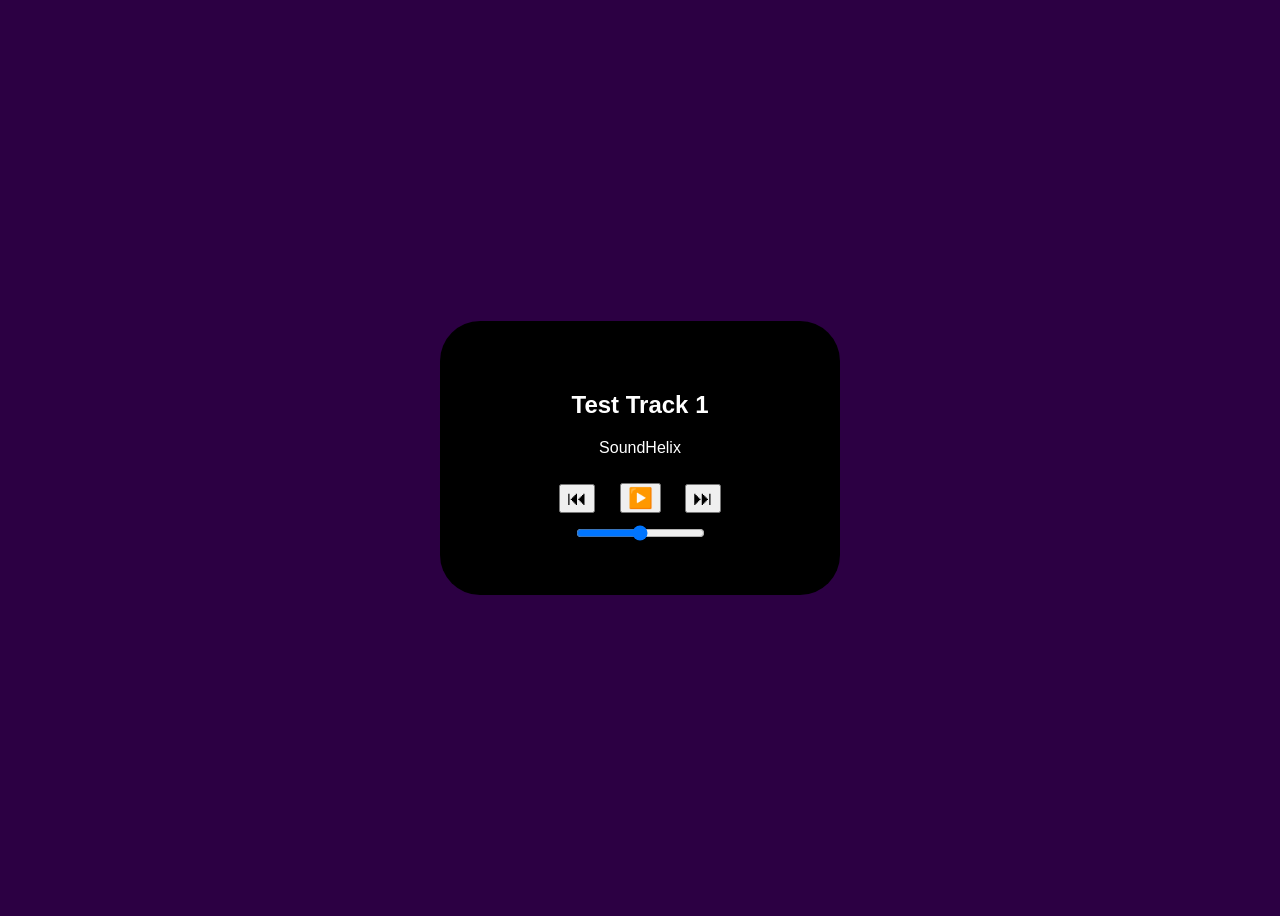
==== index.html @ 7e752097 "Rename main file to index.html" ====
<!DOCTYPE html>
<html lang="en">
<head>
    <meta charset="UTF-8">
    <meta name="viewport" content="width=device-width, initial-scale=1.0">
    <title>Mini lecteur audio</title>
    <link rel="stylesheet" href="style.css">
</head>
<body>
    <div class="player">
        <h2 id="title">Title</h2>
        <p id="artist">Artist</p>
        <audio id="audio"></audio>

        <div class="controls">
            <button id="prev">⏮</button>
            <button id="play">▶️</button>
            <button id="next">⏭</button>
        </div>
        <input type="range" id="volume" min="0" max="1" step="0.1">

    </div>

    <script src="script.js"></script>


    
</body>
</html>
---- style.css ----
body{
    font-family:Arial ;
    display: flex;
    justify-content: center;
    align-items: center;
    height: 100vh;
    background: rgb(44, 0, 67);
    color: white;
    

}

.player{
    text-align: center;
    background: black;
    padding: 50px;
    border-radius: 40px;
    width: 100% ;
    max-width: 300px;
}

button{
    font-size:20px;
    margin: 10px;
    
}

.playing{
    animation: pulse 1s infinite;
}

@keyframes pulse {
  0% { transform: scale(1); }
  50% { transform: scale(1.1); }
  100% { transform: scale(1); }
}
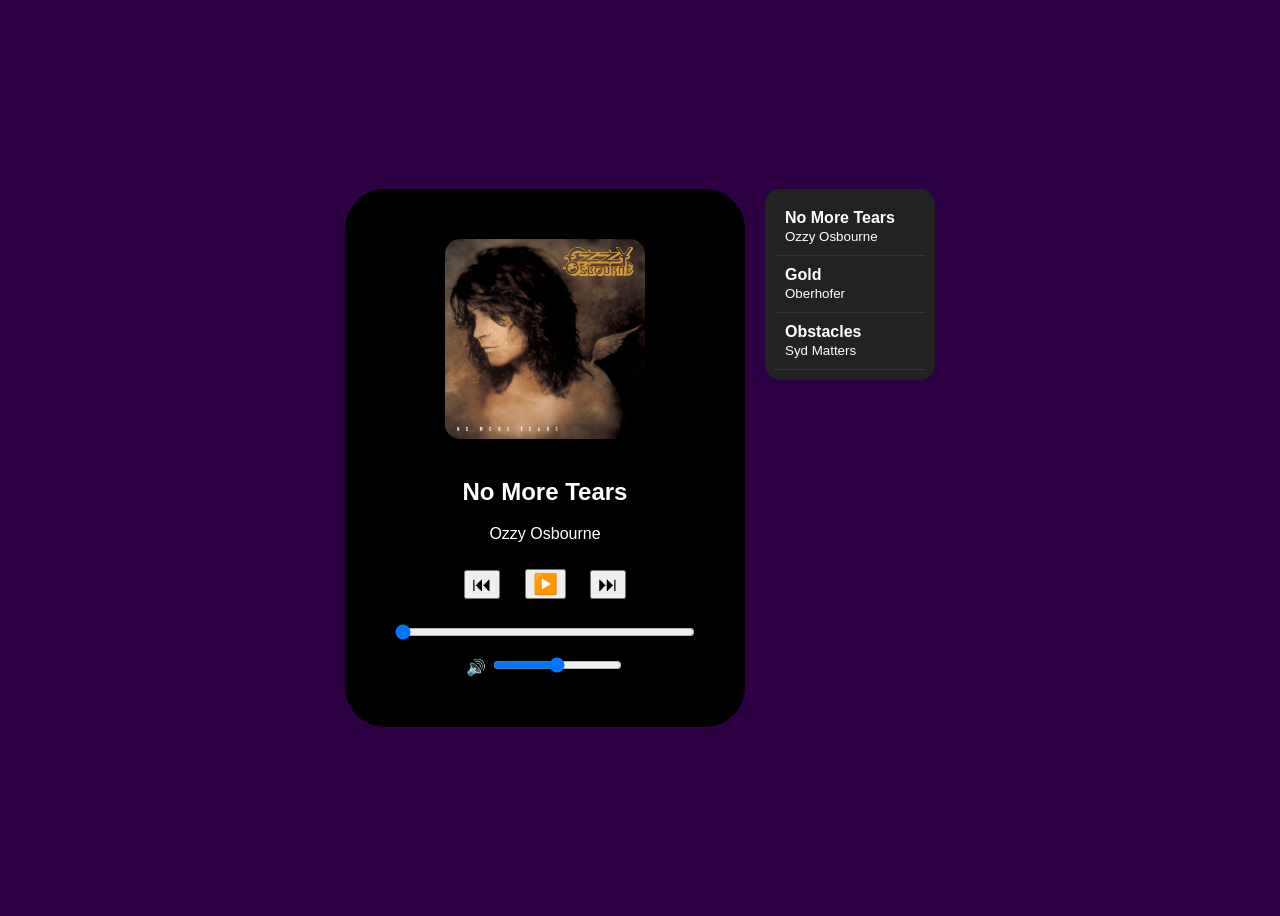
==== commit cf5e9d0b: "ajout de playlist , icone pour le volume + image de chaque title ..." ====
--- a/index.html
+++ b/index.html
@@ -7,17 +7,29 @@
     <link rel="stylesheet" href="style.css">
 </head>
 <body>
-    <div class="player">
+    <div class="container">
+        <div class="player">
+        <img id="cover" src="" alt="cover">
         <h2 id="title">Title</h2>
         <p id="artist">Artist</p>
         <audio id="audio"></audio>
+
+        
 
         <div class="controls">
             <button id="prev">⏮</button>
             <button id="play">▶️</button>
             <button id="next">⏭</button>
         </div>
-        <input type="range" id="volume" min="0" max="1" step="0.1">
+        <input type="range" id="progress" value="0">
+        <div class="volume-container">
+  <span id="volume-icon">🔊</span>
+  <input type="range" id="volume" min="0" max="1" step="0.1">
+</div>
+        
+    </div>
+
+    <div class="playlist" id="playlist"></div>
 
     </div>
 
--- a/style.css
+++ b/style.css
@@ -29,8 +29,49 @@
     animation: pulse 1s infinite;
 }
 
-@keyframes pulse {
-  0% { transform: scale(1); }
-  50% { transform: scale(1.1); }
-  100% { transform: scale(1); }
-}+#progress {
+  width: 100%;
+  margin: 15px 0;
+}
+
+#cover {
+  width: 200px;
+  height: 200px;
+  object-fit: cover;
+  border-radius: 15px;
+  margin-bottom: 15px;
+  box-shadow: 0 10px 25px rgba(0,0,0,0.5);
+}
+
+.container {
+  display: flex;
+  gap: 20px;
+  align-items: flex-start;
+}
+
+/* Playlist box */
+.playlist {
+  width: 250px;
+  max-height: 400px;
+  overflow-y: auto;
+  background: #222;
+  border-radius: 15px;
+  padding: 10px;
+}
+
+.track {
+  padding: 10px;
+  border-bottom: 1px solid #333;
+  cursor: pointer;
+  transition: 0.2s;
+}
+
+.track:hover {
+  background: #333;
+}
+
+/* active track */
+.track.active {
+  background: #555;
+}
+
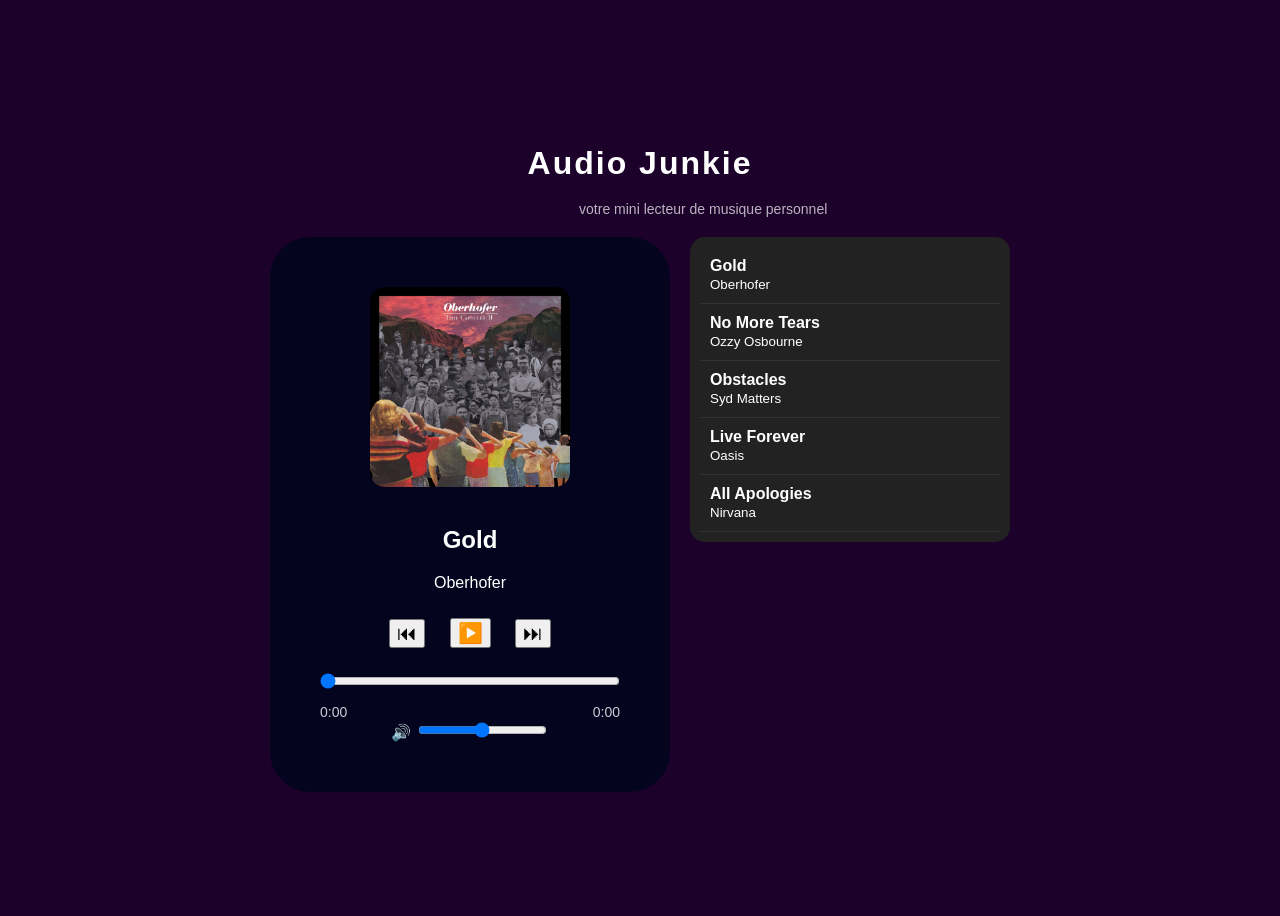
==== commit 2d2f1f7e: "+temps de progression + titre + correction de quelque stuff" ====
--- a/index.html
+++ b/index.html
@@ -7,6 +7,8 @@
     <link rel="stylesheet" href="style.css">
 </head>
 <body>
+    <h1 class="app-title">Audio Junkie</h1>
+    <p class="subtitle">votre mini lecteur de musique personnel</p>
     <div class="container">
         <div class="player">
         <img id="cover" src="" alt="cover">
@@ -22,10 +24,16 @@
             <button id="next">⏭</button>
         </div>
         <input type="range" id="progress" value="0">
+
+        <div class="time">
+             <span id="current-time">0:00</span>
+             <span id="duration">0:00</span>
+        </div>
+        
         <div class="volume-container">
-  <span id="volume-icon">🔊</span>
-  <input type="range" id="volume" min="0" max="1" step="0.1">
-</div>
+             <span id="volume-icon">🔊</span>
+             <input type="range" id="volume" min="0" max="1" step="0.1">
+        </div>
         
     </div>
 
--- a/style.css
+++ b/style.css
@@ -1,18 +1,35 @@
 body{
     font-family:Arial ;
     display: flex;
+     flex-direction: column;
     justify-content: center;
     align-items: center;
     height: 100vh;
-    background: rgb(44, 0, 67);
+    background: rgb(28, 1, 43);
     color: white;
     
 
 }
 
+.app-title {
+  text-align: center;
+  font-size: 32px;
+  font-weight: bold;
+  margin-bottom: 5px;
+  letter-spacing: 2px;
+}
+
+.subtitle {
+  text-align: center;
+  font-size: 14px;
+  opacity: 0.7;
+  margin-bottom: 20px;
+  margin-left: 10%;
+}
+
 .player{
     text-align: center;
-    background: black;
+    background: rgb(4, 4, 30);
     padding: 50px;
     border-radius: 40px;
     width: 100% ;
@@ -25,9 +42,6 @@
     
 }
 
-.playing{
-    animation: pulse 1s infinite;
-}
 
 #progress {
   width: 100%;
@@ -40,18 +54,20 @@
   object-fit: cover;
   border-radius: 15px;
   margin-bottom: 15px;
-  box-shadow: 0 10px 25px rgba(0,0,0,0.5);
+  
 }
 
 .container {
   display: flex;
   gap: 20px;
   align-items: flex-start;
+  justify-content: center;
+ 
 }
 
-/* Playlist box */
+
 .playlist {
-  width: 250px;
+  width: 400px;
   max-height: 400px;
   overflow-y: auto;
   background: #222;
@@ -72,6 +88,33 @@
 
 /* active track */
 .track.active {
-  background: #555;
+  background: #555555;
 }
 
+@media (max-width: 768px) {
+  body {
+    height: auto;
+    padding: 20px 0;
+  }
+
+  .container {
+    flex-direction: column;
+    align-items: center;
+  }
+
+  .player {
+    width: 90%;
+    max-width: 350px;
+  }
+
+  .playlist {
+    width: 90%;
+  }
+}
+
+.time {
+  display: flex;
+  justify-content: space-between;
+  font-size: 14px;
+  opacity: 0.8;
+}
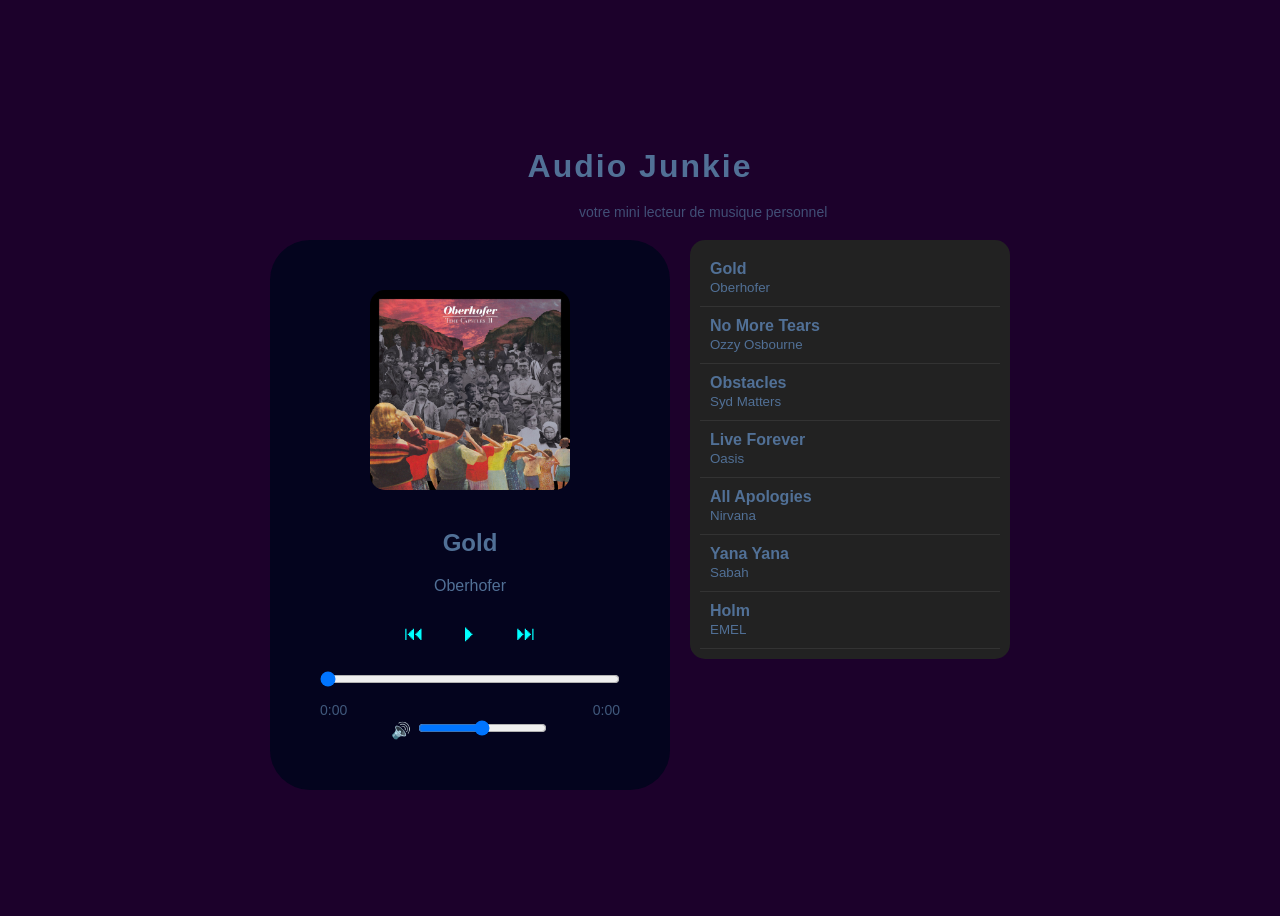
==== commit c0d7d2f1: "correction de qlqs erreur + modification des boutons + ajout des commentaires dans le codes" ====
--- a/index.html
+++ b/index.html
@@ -9,6 +9,8 @@
 <body>
     <h1 class="app-title">Audio Junkie</h1>
     <p class="subtitle">votre mini lecteur de musique personnel</p>
+
+    
     <div class="container">
         <div class="player">
         <img id="cover" src="" alt="cover">
@@ -17,10 +19,9 @@
         <audio id="audio"></audio>
 
         
-
         <div class="controls">
             <button id="prev">⏮</button>
-            <button id="play">▶️</button>
+            <button id="play">⏵</button>
             <button id="next">⏭</button>
         </div>
         <input type="range" id="progress" value="0">
@@ -32,7 +33,7 @@
         
         <div class="volume-container">
              <span id="volume-icon">🔊</span>
-             <input type="range" id="volume" min="0" max="1" step="0.1">
+             <input type="range" id="volume" min="0" max="1" step="0.01">
         </div>
         
     </div>
--- a/style.css
+++ b/style.css
@@ -1,14 +1,23 @@
 body{
     font-family:Arial ;
-    display: flex;
-     flex-direction: column;
-    justify-content: center;
-    align-items: center;
-    height: 100vh;
+    display: flex;              /* Active Flexbox pour centrer le contenu */ 
+     flex-direction: column;    /* Aligne  verticalement */
+    justify-content: center;    /* Centre verticalement */
+    align-items: center;        /* Centre horizontalement */
+    min-height: 100vh;           /* Prend toute la hauteur de l'écran */
     background: rgb(28, 1, 43);
-    color: white;
+    color: rgb(81, 112, 150);
     
 
+}
+
+.player{
+    text-align: center;
+    background: rgb(4, 4, 30);
+    padding: 50px;
+    border-radius: 40px;
+    width: 100% ;
+    max-width: 300px;  /* Limite la largeur pour garder le lecteur compact */
 }
 
 .app-title {
@@ -16,7 +25,7 @@
   font-size: 32px;
   font-weight: bold;
   margin-bottom: 5px;
-  letter-spacing: 2px;
+  letter-spacing: 2px; /*Espacement entre les lettres */
 }
 
 .subtitle {
@@ -27,18 +36,16 @@
   margin-left: 10%;
 }
 
-.player{
-    text-align: center;
-    background: rgb(4, 4, 30);
-    padding: 50px;
-    border-radius: 40px;
-    width: 100% ;
-    max-width: 300px;
-}
+
 
 button{
+  background: transparent; /* Supprime le fond par défaut des boutons */
+    border: none; /* Supprime la bordure par défaut */
+ 
+    color: aqua;
     font-size:20px;
     margin: 10px;
+    cursor: pointer;
     
 }
 
@@ -46,19 +53,20 @@
 #progress {
   width: 100%;
   margin: 15px 0;
+  cursor: pointer;
 }
 
 #cover {
   width: 200px;
   height: 200px;
-  object-fit: cover;
+  object-fit: cover; object-fit: cover; /* l’image remplit le carré sans être déformée */
   border-radius: 15px;
   margin-bottom: 15px;
   
 }
 
 .container {
-  display: flex;
+  display: flex;  /* Met le lecteur et la playlist côte à côte */
   gap: 20px;
   align-items: flex-start;
   justify-content: center;
@@ -77,20 +85,24 @@
 
 .track {
   padding: 10px;
-  border-bottom: 1px solid #333;
+  border-bottom: 1px solid #333; /* Ligne de séparation*/
   cursor: pointer;
   transition: 0.2s;
 }
 
 .track:hover {
   background: #333;
+
 }
 
 /* active track */
 .track.active {
   background: #555555;
+
 }
 
+
+/* responsive (Mobiles)  */
 @media (max-width: 768px) {
   body {
     height: auto;
@@ -98,7 +110,7 @@
   }
 
   .container {
-    flex-direction: column;
+    flex-direction: column; /* Empile le lecteur et la liste verticalement sur mobile */
     align-items: center;
   }
 
@@ -108,13 +120,18 @@
   }
 
   .playlist {
-    width: 90%;
+    width: 400px;
+    max-height: 400px; /* Limite la hauteur de la liste */
+    overflow-y: auto; /* Ajoute une barre de défilement si la liste est longue */
+    background: #222;
+    border-radius: 15px;
+    padding: 10px;
   }
 }
 
 .time {
   display: flex;
-  justify-content: space-between;
+  justify-content: space-between; /* Place le temps actuel à gauche et la durée à droite */
   font-size: 14px;
   opacity: 0.8;
 }
